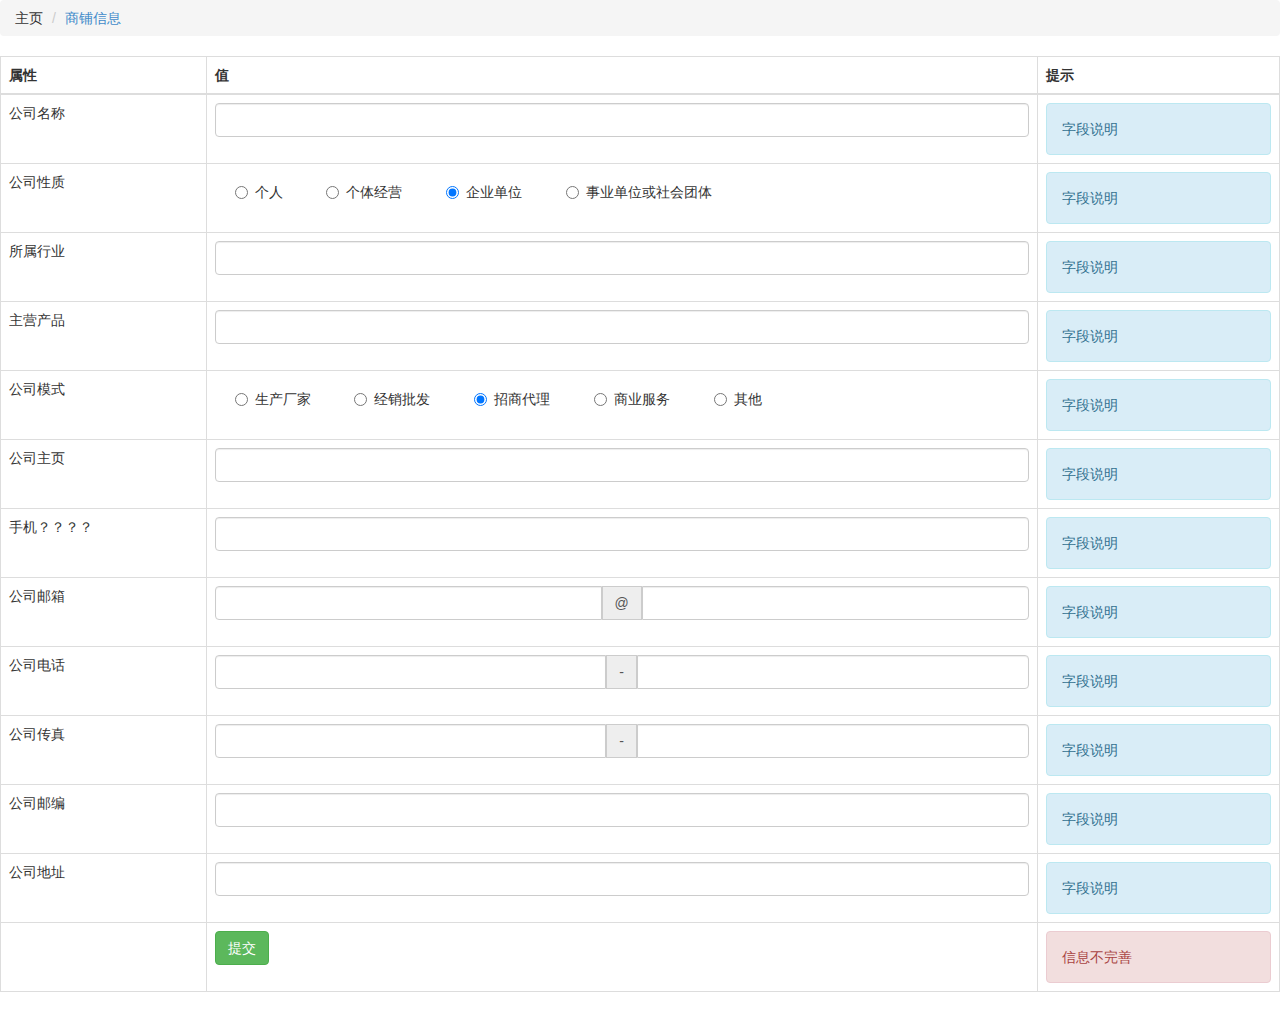
==== company.html @ 6c062ca3 "'更新'" ====
<!DOCTYPE html>
<html lang="en">
<head>
	<meta charset="UTF-8">
	<title></title>
	<link rel="stylesheet" type="text/css" href="public/bootstrap/css/bootstrap.css">
	<link rel="stylesheet" type="text/css" href="public/css/company.css">
	<script type="text/javascript" src="public/bootstrap/js/jquery.js"></script>
	<script type="text/javascript" src="public/bootstrap/js/bootstrap.js"></script>
</head>
<body>
	<ul class="breadcrumb">
		<li>主页</li>
		<li class="active"><a href="#">商铺信息</a></li>
	</ul>
	<table class="table table-bordered">
		<thead>
			<tr>
				<th>
					属性
				</th>
				<th style='width:65%;'>
					值
				</th>
				<th>
					提示
				</th>
			</tr>
		</thead>
		<tbody>
			<tr>
				<td>
					公司名称
				</td>
				<td>
					 <input type="text" class="form-control" id="name" >
				</td>
				<td><div class="alert m-b alert-info">字段说明</div></td>
			</tr>
			<tr>
				<td>
					公司性质
				</td>
				<td>
					<div class="radio">
						<label><input type="radio" name="optionsRadios" id="optionsRadios2" value="option2">个人</label>
						<label><input type="radio" name="optionsRadios" id="optionsRadios2" value="option2">个体经营</label>
						<label><input type="radio" name="optionsRadios" id="optionsRadios1" value="option1" checked>企业单位</label>
						<label><input type="radio" name="optionsRadios" id="optionsRadios2" value="option2">事业单位或社会团体</label>
					</div>
				</td>
				<td><div class="alert m-b alert-info">字段说明</div></td>
			</tr>
			<tr>
				<td>
					所属行业
				</td>
				<td>
					<input type="text" class="form-control" id="name">
				</td>
				<td><div class="alert m-b alert-info">字段说明</div></td>
			</tr>
			<tr>
				<td>
					主营产品
				</td>
				<td>
					<input type="text" class="form-control" id="name" >
				</td>
				<td><div class="alert m-b alert-info">字段说明</div></td>
			</tr>
			<tr>
				<td>
					公司模式
				</td>
				<td>
					<div class="radio">
						<label><input type="radio" name="optionsRadios1" id="optionsRadios2" value="option2">生产厂家</label>
						<label><input type="radio" name="optionsRadios1" id="optionsRadios2" value="option2">经销批发</label>
						<label><input type="radio" name="optionsRadios1" id="optionsRadios1" value="option1" checked>招商代理</label>
						<label><input type="radio" name="optionsRadios1" id="optionsRadios2" value="option2">商业服务</label>
						<label><input type="radio" name="optionsRadios1" id="optionsRadios2" value="option2">其他</label>
					</div>
				</td>
				<td><div class="alert m-b alert-info">字段说明</div></td>
			</tr>
			<tr>
				<td>
					公司主页
				</td>
				<td>
					<input type="text" class="form-control" id="name" >
				</td>
				<td><div class="alert m-b alert-info">字段说明</div></td>
			</tr>

			<tr>
				<td>
					手机？？？？
				</td>
				<td>
					<input type="text" class="form-control" id="name" >
				</td>
				<td><div class="alert m-b alert-info">字段说明</div></td>
			</tr>
			<tr>
				<td>
					公司邮箱
				</td>
				<td>
					 <div class="input-group">
			            <input type="text" class="form-control" >
			            <span class="input-group-addon">@</span> <input type="text" class="form-control" >
			        </div>
				</td>
				<td><div class="alert m-b alert-info">字段说明</div></td>
			</tr>
			<tr>
				<td>
					公司电话
				</td>
				<td>
					<div class="input-group">
						<input type="text" class="form-control">
						<span class="input-group-addon">-</span>
						<input type="text" class="form-control">
					</div>
				</td>
				<td><div class="alert m-b alert-info">字段说明</div></td>
			</tr>
			<tr>
				<td>
					公司传真
				</td>
				<td>
					<div class="input-group">
						<input type="text" class="form-control">
						<span class="input-group-addon">-</span>
						<input type="text" class="form-control">
					</div>
				</td>
				<td><div class="alert m-b alert-info">字段说明</div></td>
			</tr>
			<tr>
				<td>
					公司邮编
				</td>
				<td>
					<input type="text" class="form-control" id="name" >
				</td>
				<td><div class="alert m-b alert-info">字段说明</div></td>
			</tr>
			<tr>
				<td>
					公司地址
				</td>
				<td>
					<input type="text" class="form-control" id="name">
				</td>
				<td><div class="alert m-b alert-info">字段说明</div></td>
			</tr>
			<tr>
				<td></td>
				<td><button type="button" class="btn btn-success">提交</button></td>
				<td><div class="alert m-b alert-danger">信息不完善</div></td>
			</tr>
		</tbody>
	</table>
</body>
</html>
---- public/css/company.css ----
label{
	margin:0 20px;
}
.m-b{
	margin-bottom: 0;
}
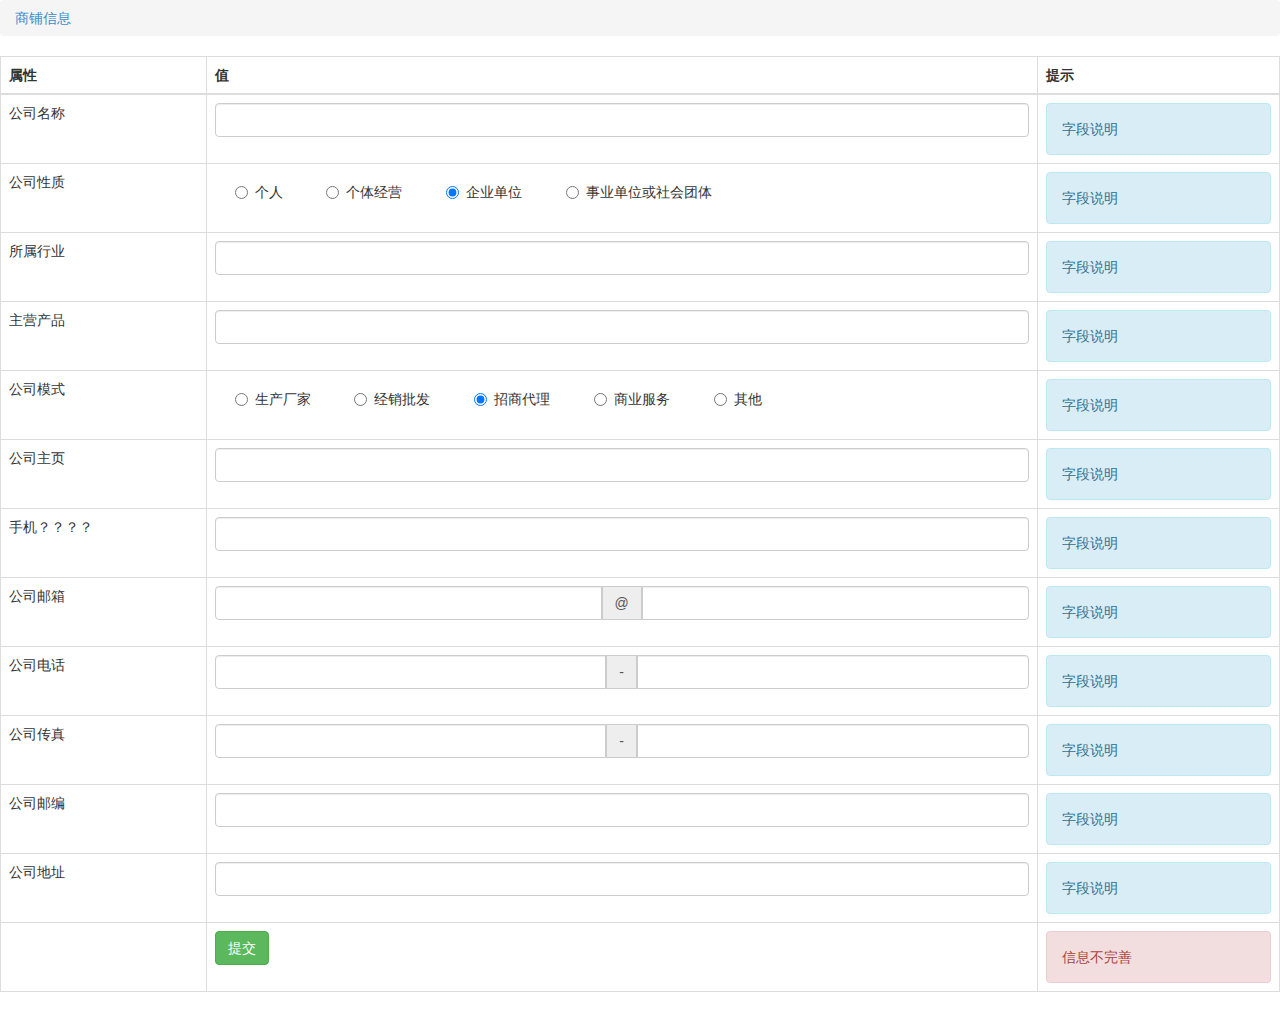
==== commit 556f9cd2: "''" ====
--- a/company.html
+++ b/company.html
@@ -10,7 +10,6 @@
 </head>
 <body>
 	<ul class="breadcrumb">
-		<li>主页</li>
 		<li class="active"><a href="#">商铺信息</a></li>
 	</ul>
 	<table class="table table-bordered">
